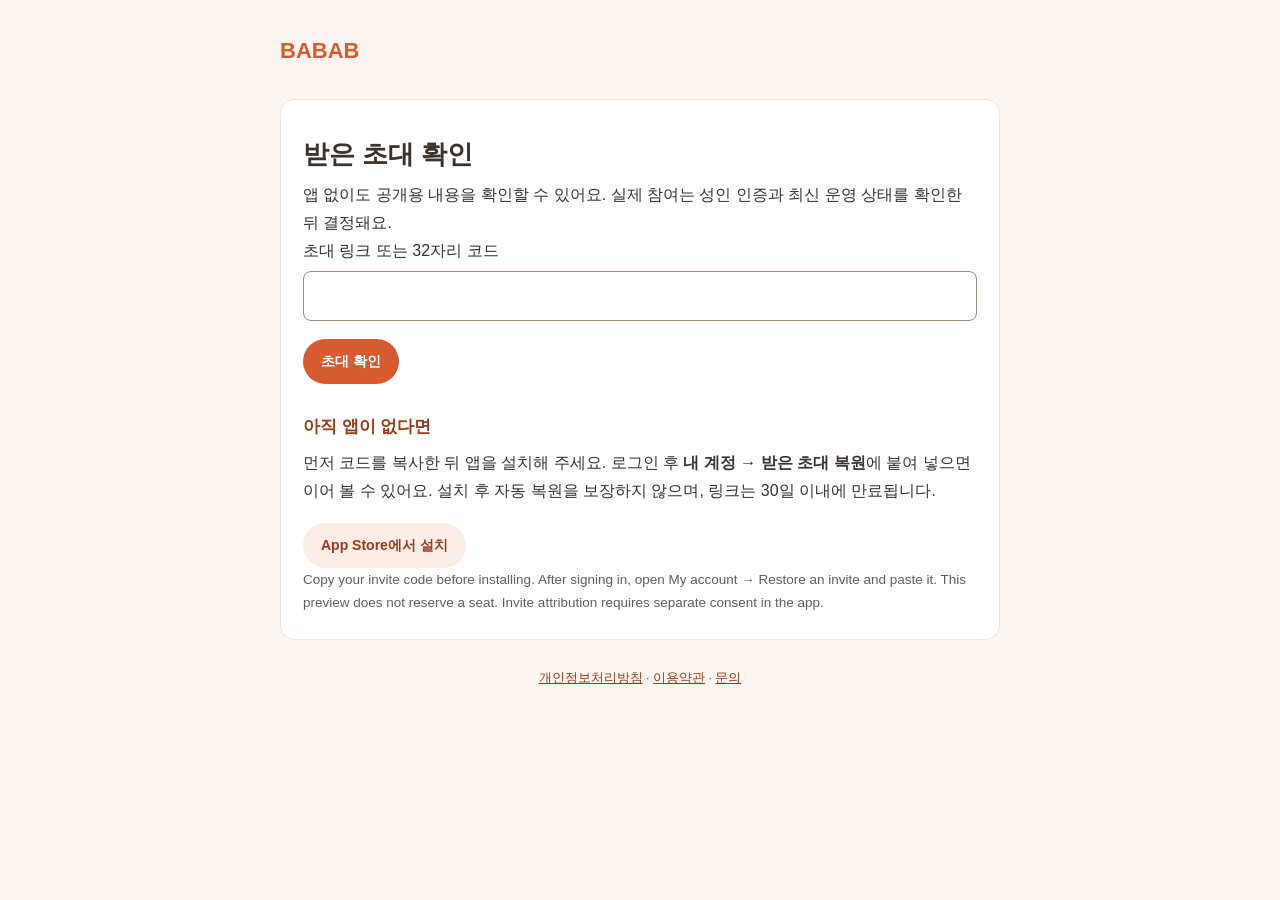
==== invite/index.html @ a246896e "feat(web): add public invite restoration and align launch promises" ====
<!doctype html>
<html lang="ko">
<head>
<meta charset="utf-8"><meta name="viewport" content="width=device-width, initial-scale=1">
<title>BABAB 초대 — 받은 한 끼 이야기 확인</title>
<meta name="description" content="받은 BABAB 초대를 확인하고 앱에서 이어 보세요. 공개 상태와 참여 자격은 다시 확인됩니다.">
<meta name="referrer" content="no-referrer">
<meta name="robots" content="noindex,nofollow">
<meta http-equiv="Content-Security-Policy" content="default-src 'self'; connect-src https://wbrrpeavykesvtvdexpz.supabase.co; img-src 'self'; script-src 'self'; style-src 'self'; base-uri 'none'; form-action 'none'; object-src 'none'">
<link rel="stylesheet" href="../style.css"><script src="invite.js" type="module"></script>
</head>
<body><main class="wrap">
<div class="brand"><a href="../">BABAB</a></div>
<section class="card">
  <h1>받은 초대 확인</h1>
  <p>앱 없이도 공개용 내용을 확인할 수 있어요. 실제 참여는 성인 인증과 최신 운영 상태를 확인한 뒤 결정돼요.</p>
  <label for="invite-input">초대 링크 또는 32자리 코드</label>
  <input id="invite-input" autocomplete="off" autocapitalize="off" spellcheck="false" maxlength="300">
  <div class="btnrow"><button id="resolve" class="btn" type="button">초대 확인</button></div>
  <p id="status" role="status" aria-live="polite"></p>
  <article id="preview" hidden>
    <h2 id="preview-title"></h2><p id="preview-body" class="preview-copy"></p><p id="preview-area"></p>
    <p id="preview-time"></p><p id="preview-count"></p>
    <p class="notice">공유는 예약이나 좌석 확보가 아니에요. 정확한 장소·참석자·비공개 기록은 이 페이지에 표시하지 않아요.</p>
    <div class="btnrow"><a id="open-app" class="btn">설치된 앱에서 열기</a><button id="copy-code" class="btn light" type="button">설치 전 코드 복사</button></div>
  </article>
  <h2>아직 앱이 없다면</h2>
  <p>먼저 코드를 복사한 뒤 앱을 설치해 주세요. 로그인 후 <strong>내 계정 → 받은 초대 복원</strong>에 붙여 넣으면 이어 볼 수 있어요. 설치 후 자동 복원을 보장하지 않으며, 링크는 30일 이내에 만료됩니다.</p>
  <div class="btnrow"><a class="btn light" href="https://apps.apple.com/kr/app/id6765523903">App Store에서 설치</a></div>
  <p class="en">Copy your invite code before installing. After signing in, open My account → Restore an invite and paste it. This preview does not reserve a seat. Invite attribution requires separate consent in the app.</p>
  <noscript><p>초대 확인에는 JavaScript가 필요합니다. 링크의 code 값을 앱의 ‘받은 초대 복원’에 직접 입력해 주세요.</p></noscript>
</section>
<footer class="footer"><a href="../privacy.html">개인정보처리방침</a> · <a href="../terms.html">이용약관</a> · <a href="mailto:sr4258@columbia.edu">문의</a></footer>
</main></body></html>
---- style.css ----
:root {
  --bg: #FBF7F0;
  --card: #FFFFFF;
  --ink: #3B342C;
  --muted: #655F57;
  --coral: #D85A30;
  --coral-dark: #993C1D;
  --border: #EDE6DB;
}
* { box-sizing: border-box; margin: 0; padding: 0; }
body {
  background: var(--bg);
  color: var(--ink);
  font-family: -apple-system, BlinkMacSystemFont, "Apple SD Gothic Neo", "Pretendard", "Segoe UI", sans-serif;
  line-height: 1.75;
  padding: 32px 20px 80px;
}
.wrap { max-width: 720px; margin: 0 auto; }
.brand { display: flex; align-items: center; gap: 8px; margin-bottom: 28px; }
.brand a { color: var(--coral); font-weight: 800; font-size: 22px; text-decoration: none; }
.bowl { font-size: 22px; }
h1 { font-size: 26px; margin: 8px 0 4px; }
.date { color: var(--muted); font-size: 13px; margin-bottom: 24px; }
h2 { font-size: 17px; margin: 28px 0 8px; color: var(--coral-dark); }
p, li { font-size: 16px; }
ul { padding-left: 20px; margin: 6px 0 12px; }
.card {
  background: var(--card);
  border: 1px solid var(--border);
  border-radius: 14px;
  padding: 24px 22px;
}
.en { color: var(--muted); font-size: 13.5px; }
.en h2 { color: var(--muted); font-size: 15px; }
hr { border: none; border-top: 1px dashed var(--border); margin: 32px 0; }
.footer { color: var(--muted); font-size: 12.5px; margin-top: 28px; text-align: center; }
a { color: var(--coral-dark); }
.btnrow { display: flex; gap: 10px; margin-top: 18px; flex-wrap: wrap; }
.btn {
  display: inline-block; padding: 10px 18px; border-radius: 999px;
  background: var(--coral); color: #fff; text-decoration: none; font-weight: 600; font-size: 14px;
}
.btn.light { background: #FAECE7; color: var(--coral-dark); }
.brand-image { display: block; width: min(42vw, 200px); height: auto; border-radius: 24px; margin-bottom: 24px; }
.notice { border-left: 3px solid var(--coral); padding-left: 14px; margin: 20px 0; }
button, input { font: inherit; }
button.btn { border: 0; cursor: pointer; }
button:disabled { opacity: .55; cursor: wait; }
input { width: 100%; min-height: 48px; border: 1px solid #9a8d7e; border-radius: 8px; padding: 10px; margin-top: 6px; }
:focus-visible { outline: 3px solid #9d350e; outline-offset: 4px; }
[hidden] { display: none !important; }
.preview-copy { white-space: pre-wrap; overflow-wrap: anywhere; }
@media (max-width: 440px) { body { padding: 20px 14px 48px; } .card { padding: 24px 18px; } h1 { font-size: 27px; line-height: 1.4; } .btn { min-height: 44px; } }
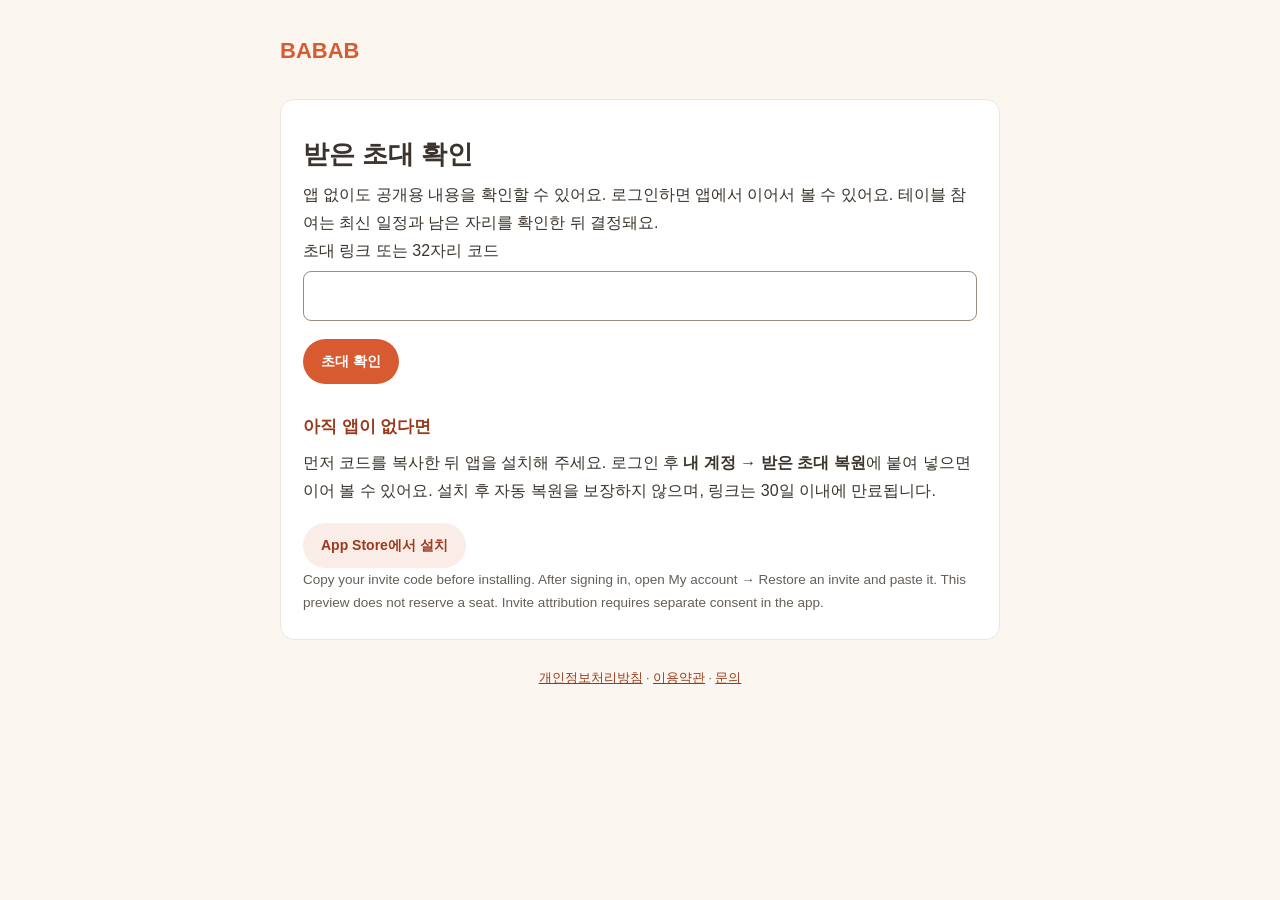
==== commit d3c1858b: "fix(web): align login-only participation and preserved feed invitations" ====
--- a/invite/index.html
+++ b/invite/index.html
@@ -13,7 +13,7 @@
 <div class="brand"><a href="../">BABAB</a></div>
 <section class="card">
   <h1>받은 초대 확인</h1>
-  <p>앱 없이도 공개용 내용을 확인할 수 있어요. 실제 참여는 성인 인증과 최신 운영 상태를 확인한 뒤 결정돼요.</p>
+  <p>앱 없이도 공개용 내용을 확인할 수 있어요. 로그인하면 앱에서 이어서 볼 수 있어요. 테이블 참여는 최신 일정과 남은 자리를 확인한 뒤 결정돼요.</p>
   <label for="invite-input">초대 링크 또는 32자리 코드</label>
   <input id="invite-input" autocomplete="off" autocapitalize="off" spellcheck="false" maxlength="300">
   <div class="btnrow"><button id="resolve" class="btn" type="button">초대 확인</button></div>
